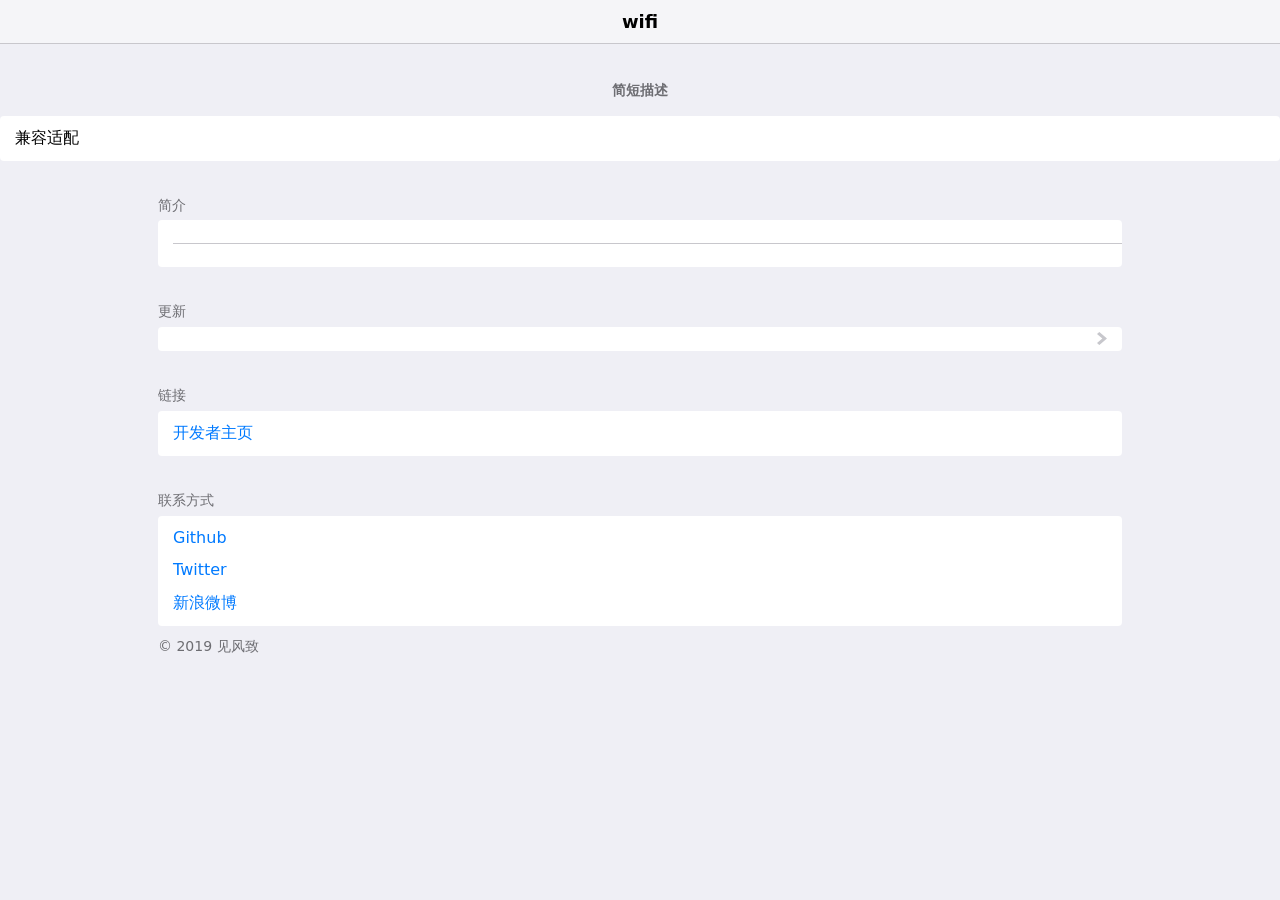
==== depiction/index.html @ e3829f0a "no message" ====
<!DOCTYPE html>
<html lang="zh-CN">
<head>
   <meta charset="utf-8">
   <title>插件详情页</title>
   <meta name="viewport" content="initial-scale=1, maximum-scale=1, user-scalable=0">

   <!-- 设置网页图标 -->
   <link rel="shortcut icon" href="../img/favicon.png">
   <link rel="apple-touch-icon" href="../img/favicon.png">

   <!-- 导入iOS7 CSS样式 -->
   <link rel="stylesheet" href="../my-css-ios7/ios7.min.css">
   <!-- <script src="my-css-ios7/ios7.min.js"></script> -->

   <script type="text/javascript" src="../my-js/jquery.min.js"></script>

   <script type="text/javascript" src="../my-js/jquery.querystring.js"></script>
   <script type="text/javascript" src="../my-js/data-loader-engine.js"></script>
   <script type="text/javascript" src="../my-js/ios_version_check.js"></script>
   
   <script type="text/javascript">

      bundleid = $.QueryString['p'];

      var contentBlocks =    {
         "#packageName" :
            {"type":"text","source":"package>name"}
         ,"#packageHeader" :
            {"type":"custom"
               ,"source":"package>name"
               ,"render":function(element,source){
                  if (navigator.userAgent.search(/Cydia/) == -1) {
                     $(element).show();
                  }
               }
            }
         ,"#packageVersion" :
            {"type":"text","source":"package>version"}
         ,"#packageShortDesc" : 
            {"type":"text","source":"package>shortDescription"}
         ,"#compatibilityCheck" :
            {"type":"custom"
               ,"source":"package>compatibility>firmware"
               ,"render":function(element,source){
                  var res = ios_version_check(
                     $(source).find("miniOS").text(),
                     $(source).find("maxiOS").text(),
                     $(source).find("otherVersions").text(),
                     function(message,isBad) {
                        $(element).html(message)
                        .addClass( (isBad?'alert-danger':'alert-success'));
                     }
                  );
                  if(res==0) {$(element).hide()}
               }
            }
            ,"#descriptionList"   :
            {"type":"list"
               ,"source" :"package>descriptionlist>description"
               ,"paragraphElement"  : "<p>"
               ,"emptyListCallback":function(e){$("#descriptionPanel").hide()}
            }
            ,"#screenshotsLink"   :
            {"type":"custom"
               ,"source" :"package>screenshots>screenshot"
               ,"render":function(element, source){
                  $("#screenshotsLink").remove();
                  if ($(source).size() == 0) {
                     return
                  }
                  // 创建屏幕截图链接
                  $("#descriptionList").append(
                     $("<a role='button'>")
                        .attr("href","screenshots.html?p="+bundleid)
                        .text("屏幕截图")
                  );
               }
            }
         ,"#versionBadge" : {"type":"text","source":"package>version"}
            ,"#changesList" :
            {"type":"list"
               ,"source" :"package>changelog>change"
               ,"reverseRender"    : true
               ,"paragraphElement"  : "<li class='list-group-item'>"
               ,"emptyListCallback":function(e){$("#changesList").hide()}
            }
         ,"#changelogLink" :
               {"type":"custom"
                     ,"source" :"package>changelog>change"
                     ,"render":function(element, source){
                        $("#changelogLink").remove();
                        if ($(source).size() == 0) {
                           return
                        }
                        // 创建更新记录链接
                        $("#changesList").append(
                           $("<a class='link-item list-group-item'>")
                               .attr("href","changelog.html?p="+bundleid)
                               .text("历史记录")
                       );
                   }
               }
         ,"#dependencyList" :
            {"type":"list"
               ,"source" :"package>dependencies>package"
               ,"paragraphElement"  : "<li class='list-group-item'>"
               ,"emptyListCallback":function(e){$("#dependenciesContainer").remove()}
            }
         ,"#externalLinksList" :
            {"type":"custom"
               ,"source" :"package>links>link"
               ,"paragraphElement"  : "<li class='list-group-item'>"
               ,"render":function(element,source){
                  if ($(source).size()==0){
                     $('#externalLinksContainer').remove()
                  }

                       $.each(source, function(index,data) {
                           var a = $("<a class='link-item list-group-item'>");
                           a.attr("href",$(data).find('url').text());
                           if ($(data).find('iconclass')) {
                               var i =  $("<span>")
                               i.attr("class",$(data).find('iconclass').text());
                               console.log(i);
                               $(a).append(i);
                           }
                           $(a).append($(data).find('name').text());
                           $(element).append(a);
                       }); //each

               }

            }
      }
      $( document ).ready(function() {
           $.ajax({
               type    : "GET",
               dataType: "xml",
               url     : (bundleid+"/info.xml"),
               success : function(xml){
               document.title = $(xml).find("package>name").text();
                  data_loader_engine(contentBlocks,xml)

               },
            cache   : false,
               error: function() {
                   $("#packageError").show();
               $("#packageInformation").hide();
               }
            }); //ajax
      }); // ready
  </script>

</head>
<body>
   <header>
      <h1 id="packageName">wifi</h1>
   </header>

<!-- 简短描述 -->
<p id="packageShortDesc" style="text-align: center;"><strong>简短描述</strong></p>


<!-- 兼容性适配 -->
<ul>
   <li id="compatibilityCheck">兼容适配</li>
</ul>


   <main id="content">
      <h2 role="header">简介</h2>
      <ul>
         <li id="descriptionList"></li>
         <li id="screenshotsLink" />
      </ul>

      <h2 role="header">更新 <span id="versionBadge" style="color: red;" /></h2>
      <ul id="changesList">
         <li id="changelogLink">
            <a href="#" target="_blank" role="button"></a>
         </li>
      </ul>

      <h2 role="header">链接</h2>
      <ul>
         <li>
            <p><a href="">开发者主页</a></p>
         </li>
      </ul>



<!--  -->
      <h2 role="header">联系方式</h2>      
      <ul>
         <li>
            <p><a href="">Github</a></p>
            <p><a href="">Twitter</a></p>
            <p><a href="">新浪微博</a></p>
         </li>
      </ul>

      <p role="footer">&copy 2019 见风致</p>
   </main>
</body>
</html>
---- my-css-ios7/ios7.min.css ----
/*! normalize.css v7.0.0 | MIT License | github.com/necolas/normalize.css */button,hr,input{overflow:visible}audio,canvas,progress,video{display:inline-block}progress,sub,sup{vertical-align:baseline}button,hr,iframe{border:0}abbr[title],h2 a:active,h2 a:focus,h2 a:hover{text-decoration:underline}button,legend,ul{padding:0}body>header:after,ul li:after,ul:after,ul:before{content:""}html{line-height:1.15;-ms-text-size-adjust:100%;-webkit-text-size-adjust:100%}article,aside,details,footer,header,menu,nav,section{display:block}h1{font-size:2em;margin:.67em 0}figcaption,figure,main{display:block}figure{margin:1em 40px}hr{box-sizing:content-box}code,kbd,pre,samp{font-family:monospace,monospace;font-size:1em}a{background-color:transparent;-webkit-text-decoration-skip:objects}abbr[title]{border-bottom:none;text-decoration:underline dotted}dfn{font-style:italic}mark{background-color:#ff0;color:#000}small{font-size:80%}sub,sup{font-size:75%;line-height:0;position:relative}sub{bottom:-.25em}sup{top:-.5em}audio:not([controls]){display:none;height:0}img{border-style:none}svg:not(:root){overflow:hidden}button,input,optgroup,select,textarea{font-family:sans-serif;font-size:100%;line-height:1.15;margin:0}button,input{}button,select{text-transform:none}[type=reset],[type=submit],button,html [type=button]{-webkit-appearance:button}[type=button]::-moz-focus-inner,[type=reset]::-moz-focus-inner,[type=submit]::-moz-focus-inner,button::-moz-focus-inner{border-style:none;padding:0}[type=button]:-moz-focusring,[type=reset]:-moz-focusring,[type=submit]:-moz-focusring,button:-moz-focusring{outline:ButtonText dotted 1px}fieldset{padding:.35em .75em .625em}legend{box-sizing:border-box;color:inherit;display:table;max-width:100%;white-space:normal}progress{}textarea{overflow:auto}[type=checkbox],[type=radio]{box-sizing:border-box;padding:0}[type=number]::-webkit-inner-spin-button,[type=number]::-webkit-outer-spin-button{height:auto}[type=search]{-webkit-appearance:textfield;outline-offset:-2px}[type=search]::-webkit-search-cancel-button,[type=search]::-webkit-search-decoration{-webkit-appearance:none}::-webkit-file-upload-button{-webkit-appearance:button;font:inherit}summary{display:list-item}[hidden],template{display:none}/*!
 Basic iOS 7 CSS
 https://github.com/hbang/iOS-7-CSS

 HASHBANG Productions <https://hbang.ws/>
 Apache License 2.0 <https://www.apache.org/licenses/LICENSE-2.0.html>
 UI design copyright Apple Inc.
*/.font-body,body{font:400 16px/1.3em system-ui,BlinkMacSystemFont,-apple-system-font,"Helvetica Neue",sans-serif;font:-apple-system-body}.font-subtitle,[role=footer],body>p,h2{font-size:14px;font-weight:400}.font-bold,b,strong{font-weight:600}.font-heading,body>header h1{font:-apple-system-headline}a,button{color:#007aff;text-decoration:none}button{background:0 0;margin:0;-webkit-appearance:none;-moz-appearance:none;appearance:none}.subpixel-line,body>header:after,hr,ul li:after,ul:after,ul:before{display:block;width:100%;height:1px;background:#c8c7cc}.has-subpixel .subpixel-line,.has-subpixel body>header:after,.has-subpixel hr,.has-subpixel ul li:after,.has-subpixel ul:after,.has-subpixel ul:before,ul .has-subpixel li:after{height:.5px}.has-subpixel-3x .subpixel-line,.has-subpixel-3x body>header:after,.has-subpixel-3x hr,.has-subpixel-3x ul li:after,.has-subpixel-3x ul:after,.has-subpixel-3x ul:before,ul .has-subpixel-3x li:after{height:.33px}html{background:#efeff5}html .depiction{background:0 0}body{margin:80px 0 35px}.cydia body{margin-top:35px}.depiction body{margin-top:0;margin-bottom:0}@media (min-width:708px){#content{width:708px;margin:0 auto}}@media (min-width:964px){#content{width:964px}}[role=footer],body>p,h2{margin:15px;color:#6d6d72}@media (min-width:708px){[role=footer],body>p,h2{margin-left:0;margin-right:0}ul{border-radius:4px}}h2{text-transform:uppercase;margin-bottom:5px}h2 a{color:inherit}body>header{position:fixed;top:0;left:0;width:100%;height:44px;z-index:10;background:rgba(246,246,248,.85);-webkit-backdrop-filter:blur(20px);backdrop-filter:blur(20px)}body>header:after{position:absolute;left:0;bottom:0}ul,ul li{position:relative}.cydia body>header{display:none}.cydia body>header+p{margin-top:-20px}body>header h1{margin:0;text-align:center;font-size:18px;line-height:44px}ul{margin:5px 0 35px;list-style:none;background:#fff}ul:after,ul:before{position:absolute;left:0}ul:before{top:0}ul:after{bottom:0}ul li{margin-left:15px;margin-bottom:-1px;padding:12px 15px 12px 0}ul li:after{position:absolute;top:0;left:0}ul li:first-child:after{background:0 0}@media (min-width:708px){ul:after,ul:before{display:none}ul li:first-child,ul li:first-child [role=button],ul li:first-child [role=link],ul li:first-child p{border-top-left-radius:4px;border-top-right-radius:4px}ul li:last-child,ul li:last-child [role=button],ul li:last-child [role=link],ul li:last-child p{border-bottom-left-radius:4px;border-bottom-right-radius:4px}}ul li [role=button],ul li [role=link],ul li p{padding:12px 15px;margin:-12px -15px}ul li.has-icon{margin-left:59px}ul li.has-icon [role=button],ul li.has-icon [role=link],ul li.has-icon p{margin-left:-59px;padding-left:59px}ul li .icon{position:absolute;top:7px;left:15px;width:29px;height:29px}ul li [role=button],ul li [role=link]{display:block;color:#007aff;padding-right:30px;-webkit-tap-highlight-color:transparent;position:relative;z-index:2}ul li [role=button]:active,ul li [role=button]:focus,ul li [role=link]:active,ul li [role=link]:focus{background-color:#d9d9d9}ul li [role=button]:after,ul li [role=link]:after{content:"";display:block;background:url([data-uri]);position:absolute;top:50%;right:15px;width:10px;height:13px;margin-top:-7px;background-size:100% 100%}ul li>button{font:inherit;width:100%;text-align:left}ul li .pull-in{vertical-align:top}@media (max-width:321px){ul li .pull-in{margin:-11px -15px}}ul+[role=footer],ul+p{margin-top:-25px}
/*# sourceMappingURL=ios7.min.css.map */
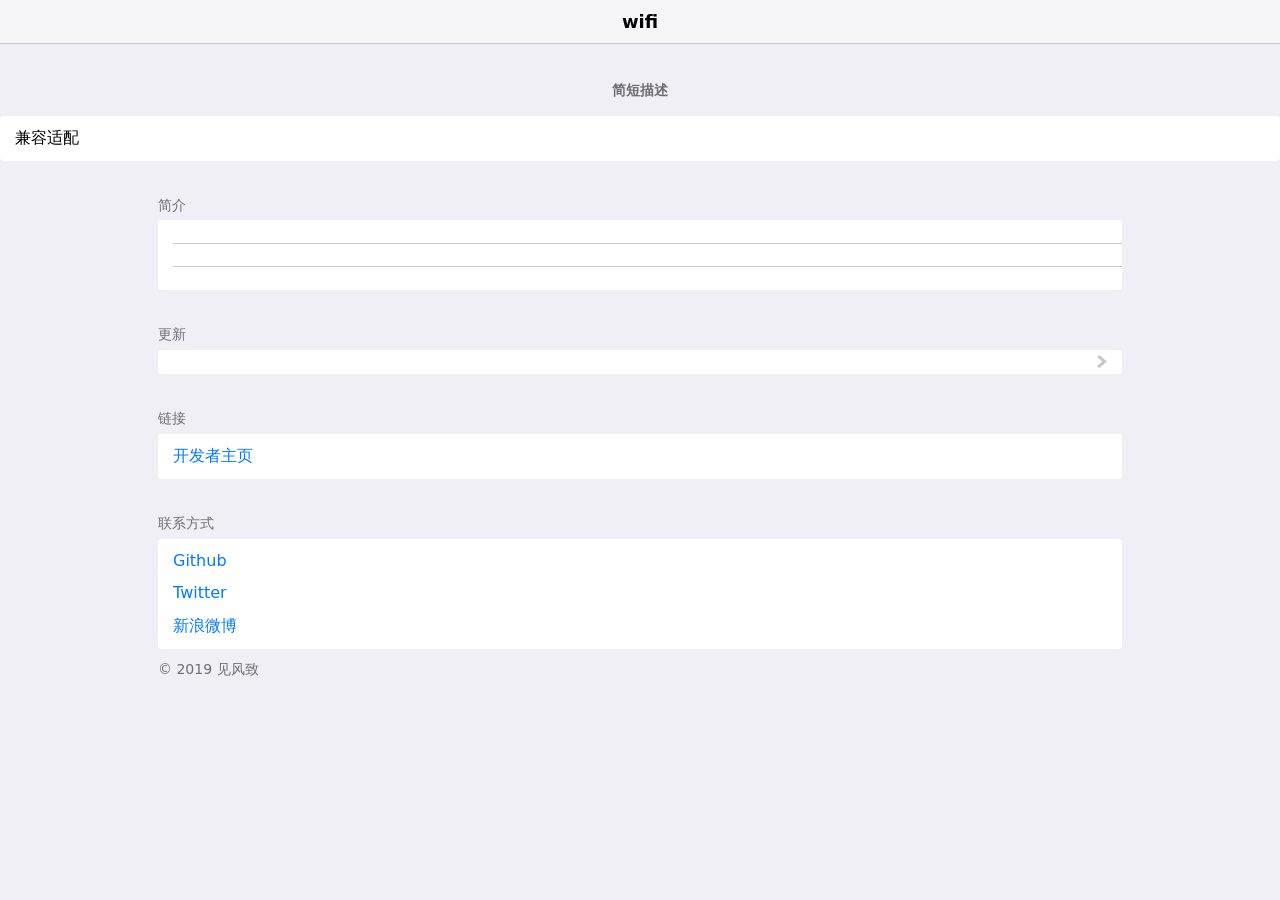
==== commit 46cdb2b7: "no message" ====
--- a/depiction/index.html
+++ b/depiction/index.html
@@ -172,7 +172,7 @@
       <h2 role="header">简介</h2>
       <ul>
          <li id="descriptionList"></li>
-         <li id="screenshotsLink" />
+         <li><li id="screenshotsLink" /></li>
       </ul>
 
       <h2 role="header">更新 <span id="versionBadge" style="color: red;" /></h2>
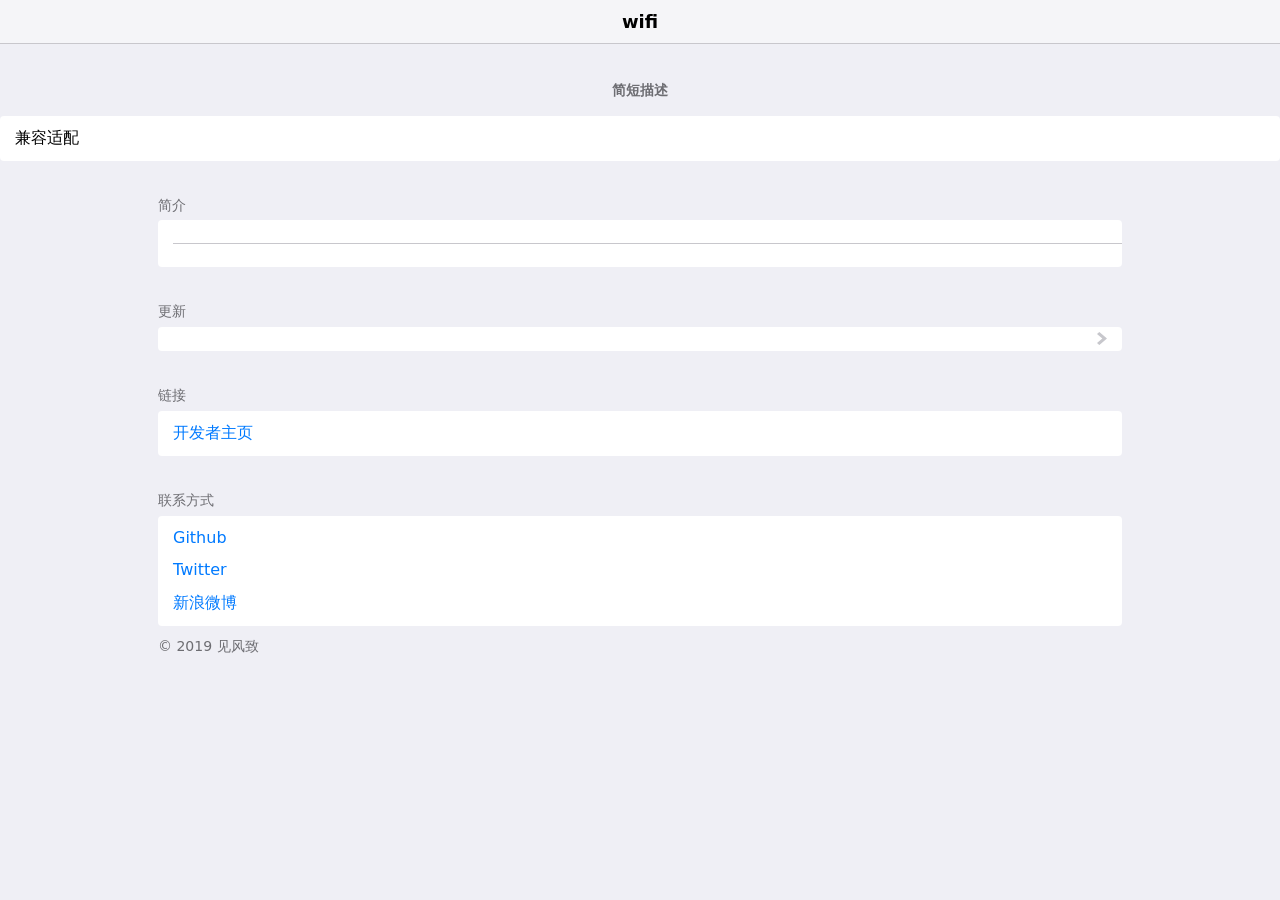
==== commit 55cf58e2: "no message" ====
--- a/depiction/index.html
+++ b/depiction/index.html
@@ -172,7 +172,7 @@
       <h2 role="header">简介</h2>
       <ul>
          <li id="descriptionList"></li>
-         <li><li id="screenshotsLink" /></li>
+         <li id="screenshotsLink" />
       </ul>
 
       <h2 role="header">更新 <span id="versionBadge" style="color: red;" /></h2>
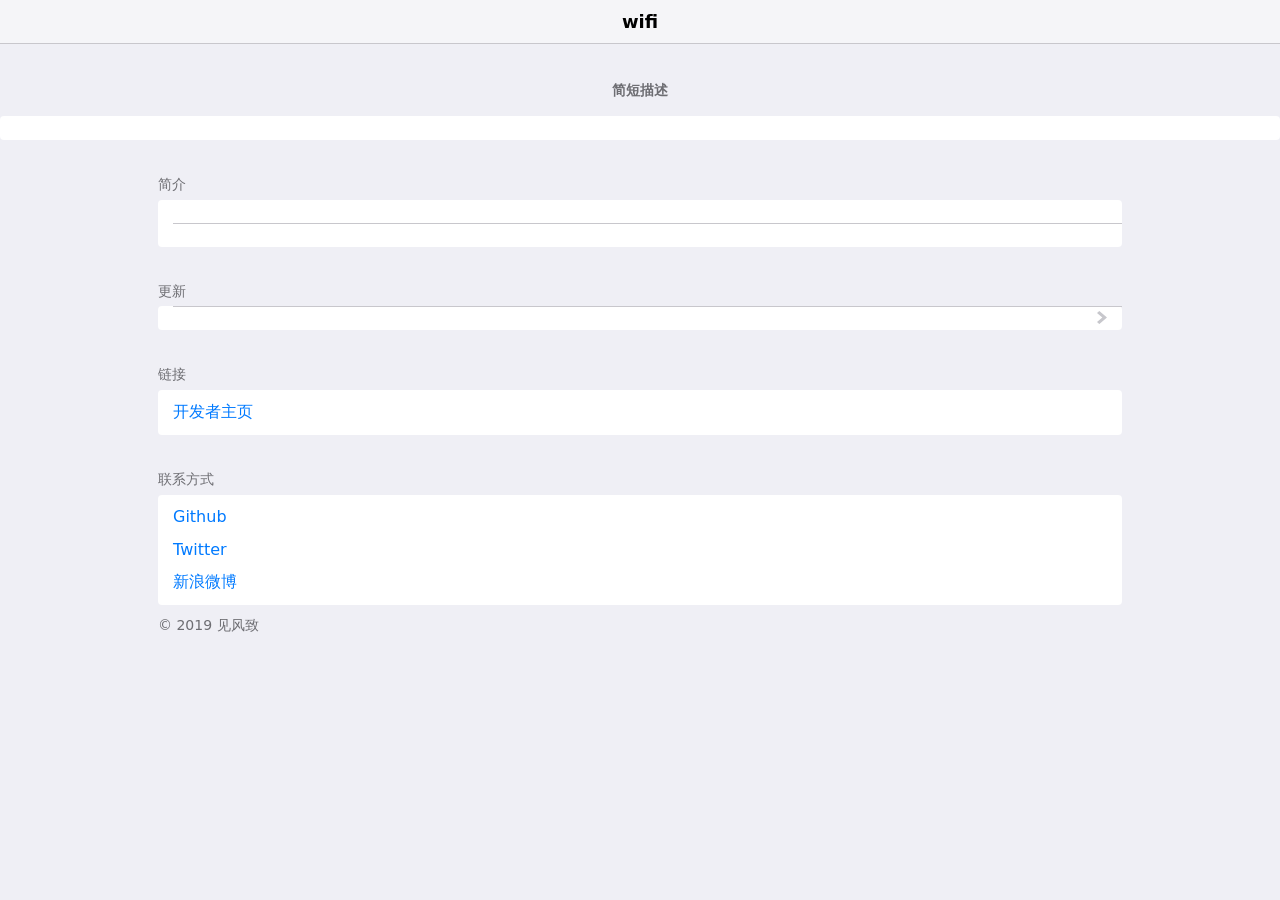
==== commit fed215e5: "no message" ====
--- a/depiction/index.html
+++ b/depiction/index.html
@@ -164,7 +164,7 @@
 
 <!-- 兼容性适配 -->
 <ul>
-   <li id="compatibilityCheck">兼容适配</li>
+   <li id="compatibilityCheck"></li>
 </ul>
 
 
@@ -172,7 +172,7 @@
       <h2 role="header">简介</h2>
       <ul>
          <li id="descriptionList"></li>
-         <li id="screenshotsLink" />
+         <li><a id="screenshotsLink" /></li>
       </ul>
 
       <h2 role="header">更新 <span id="versionBadge" style="color: red;" /></h2>
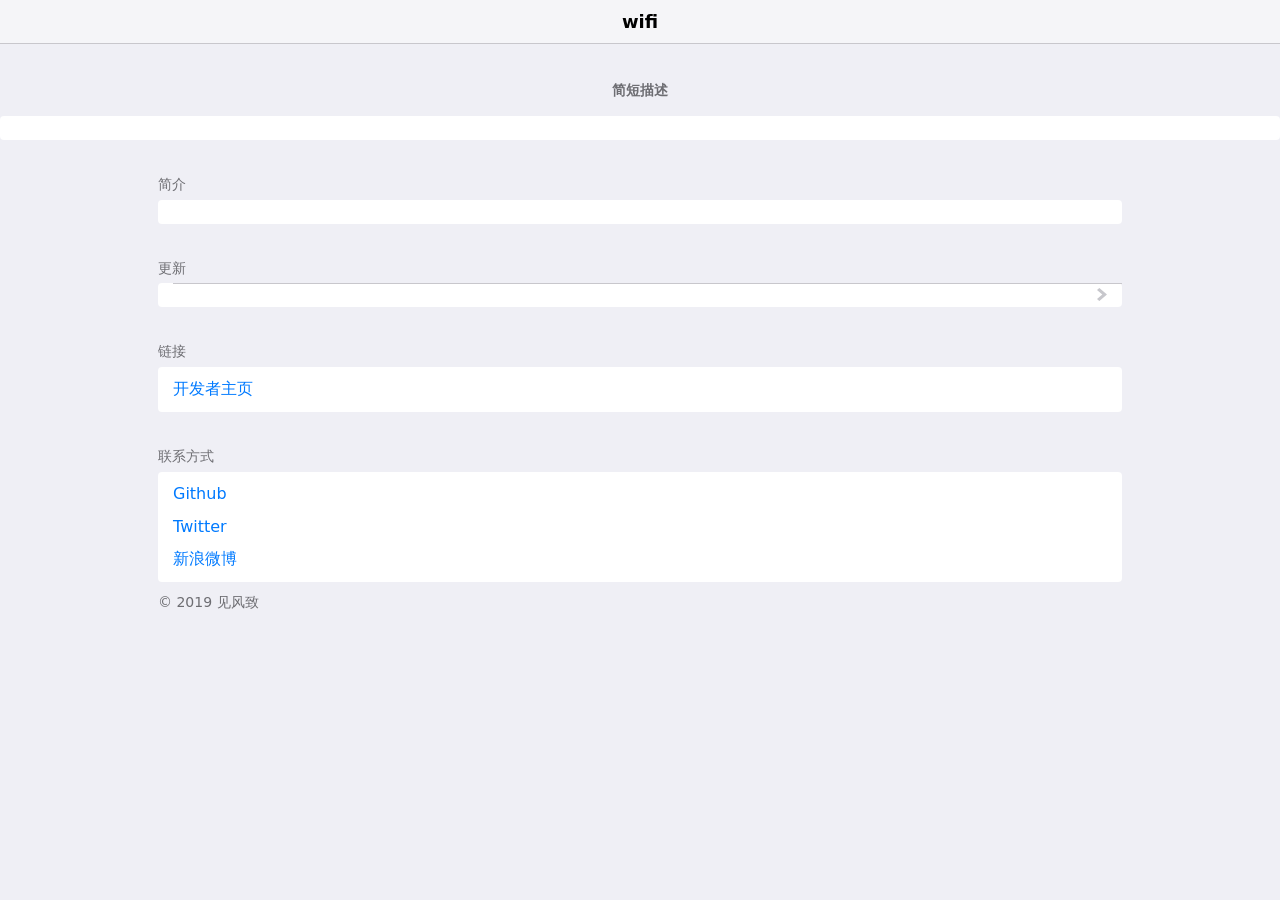
==== commit 43a26151: "no message" ====
--- a/depiction/index.html
+++ b/depiction/index.html
@@ -172,7 +172,7 @@
       <h2 role="header">简介</h2>
       <ul>
          <li id="descriptionList"></li>
-         <li><a id="screenshotsLink" /></li>
+         <a id="screenshotsLink" />
       </ul>
 
       <h2 role="header">更新 <span id="versionBadge" style="color: red;" /></h2>
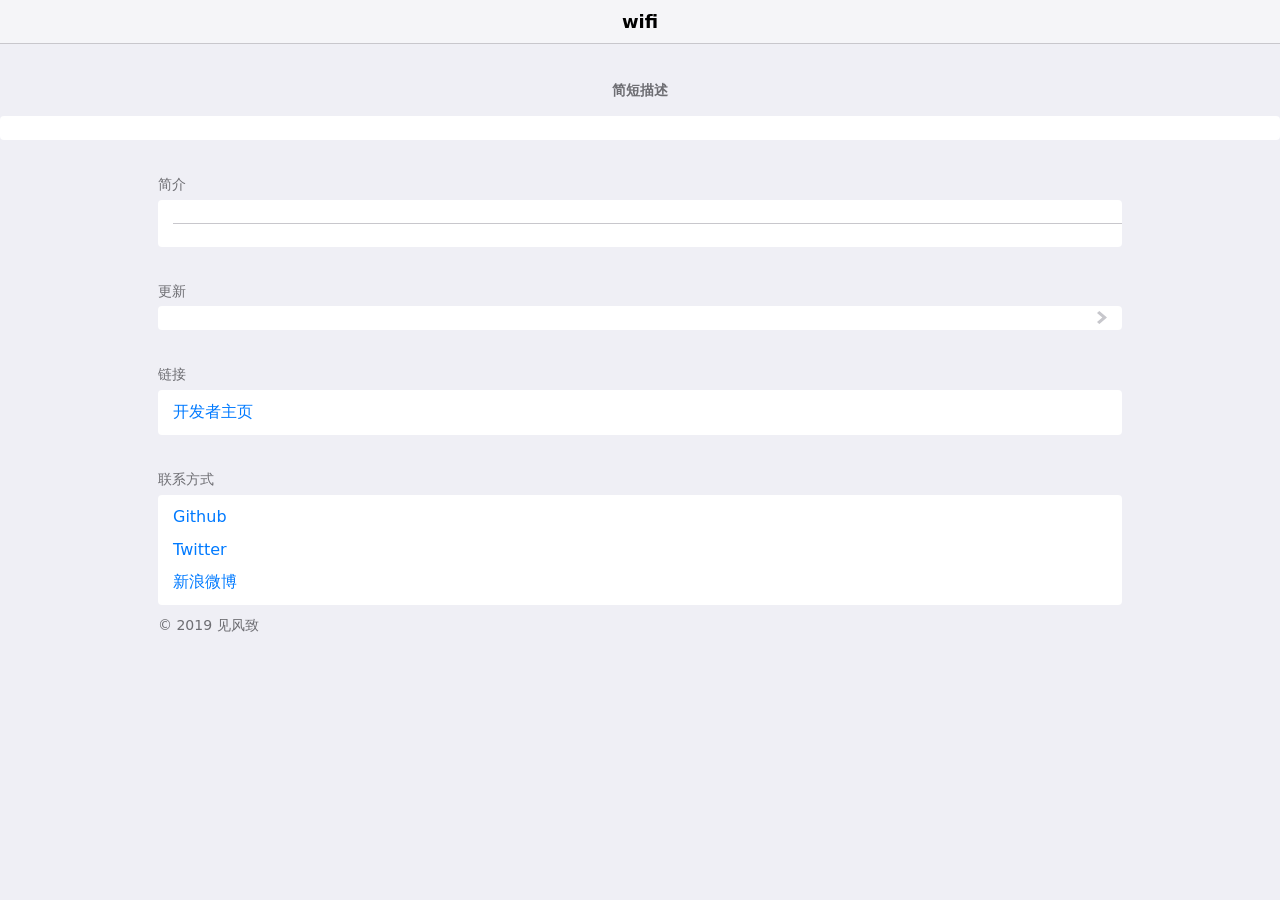
==== commit 30123ba0: "no message" ====
--- a/depiction/index.html
+++ b/depiction/index.html
@@ -21,6 +21,7 @@
    
    <script type="text/javascript">
 
+      //此处'p'是https://jfzcydia.github.io/depiction/?p=wfi的等号前面的p
       bundleid = $.QueryString['p'];
 
       var contentBlocks =    {
@@ -172,7 +173,7 @@
       <h2 role="header">简介</h2>
       <ul>
          <li id="descriptionList"></li>
-         <a id="screenshotsLink" />
+         <li id="screenshotsLink" />
       </ul>
 
       <h2 role="header">更新 <span id="versionBadge" style="color: red;" /></h2>
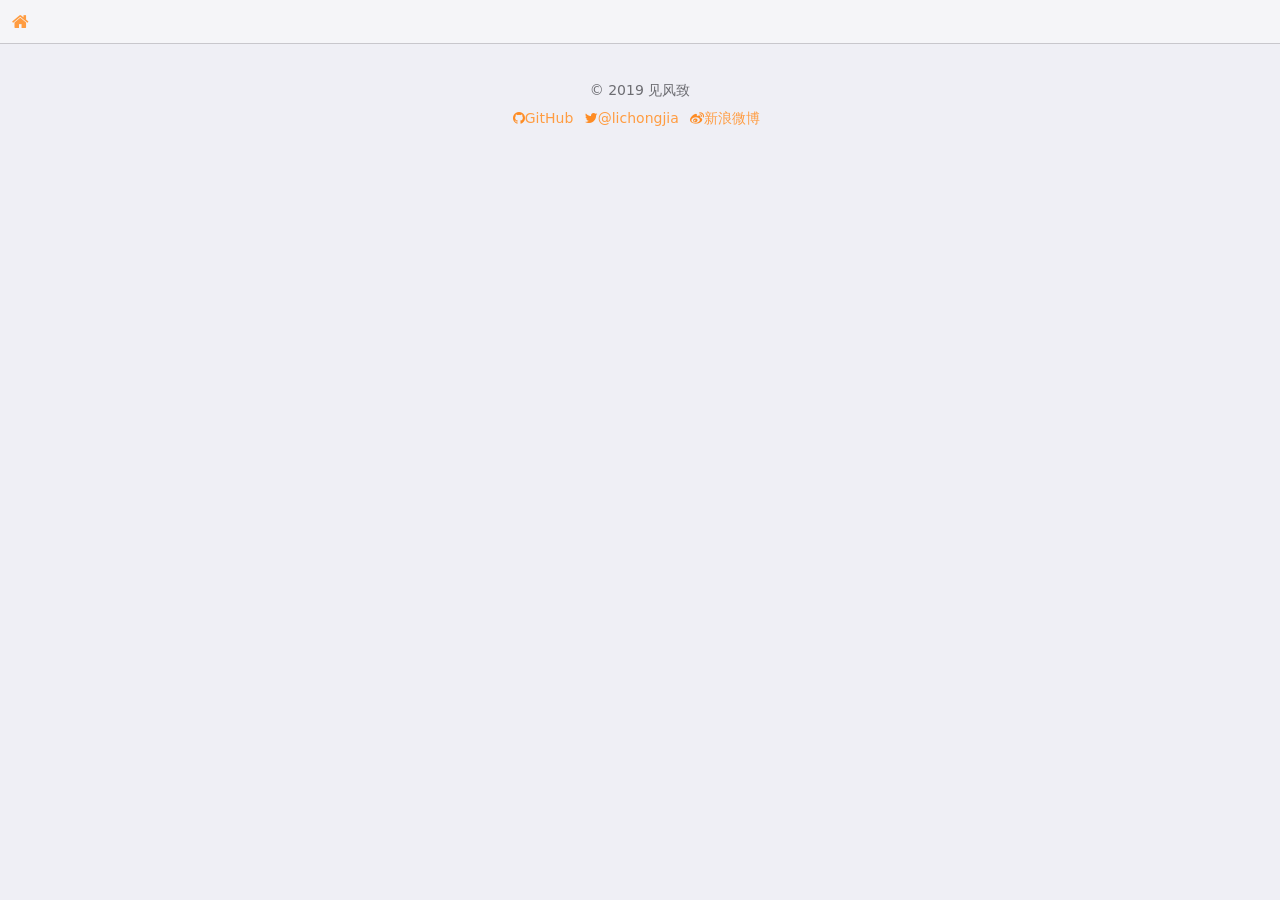
==== commit e65503c9: "no message" ====
--- a/depiction/index.html
+++ b/depiction/index.html
@@ -1,208 +1,216 @@
 <!DOCTYPE html>
 <html lang="zh-CN">
+
 <head>
-   <meta charset="utf-8">
-   <title>插件详情页</title>
-   <meta name="viewport" content="initial-scale=1, maximum-scale=1, user-scalable=0">
-
-   <!-- 设置网页图标 -->
-   <link rel="shortcut icon" href="../img/favicon.png">
-   <link rel="apple-touch-icon" href="../img/favicon.png">
-
-   <!-- 导入iOS7 CSS样式 -->
-   <link rel="stylesheet" href="../my-css-ios7/ios7.min.css">
-   <!-- <script src="my-css-ios7/ios7.min.js"></script> -->
-
-   <script type="text/javascript" src="../my-js/jquery.min.js"></script>
-
-   <script type="text/javascript" src="../my-js/jquery.querystring.js"></script>
-   <script type="text/javascript" src="../my-js/data-loader-engine.js"></script>
-   <script type="text/javascript" src="../my-js/ios_version_check.js"></script>
-   
-   <script type="text/javascript">
-
-      //此处'p'是https://jfzcydia.github.io/depiction/?p=wfi的等号前面的p
-      bundleid = $.QueryString['p'];
-
-      var contentBlocks =    {
-         "#packageName" :
-            {"type":"text","source":"package>name"}
-         ,"#packageHeader" :
-            {"type":"custom"
-               ,"source":"package>name"
-               ,"render":function(element,source){
-                  if (navigator.userAgent.search(/Cydia/) == -1) {
-                     $(element).show();
-                  }
-               }
-            }
-         ,"#packageVersion" :
-            {"type":"text","source":"package>version"}
-         ,"#packageShortDesc" : 
-            {"type":"text","source":"package>shortDescription"}
-         ,"#compatibilityCheck" :
-            {"type":"custom"
-               ,"source":"package>compatibility>firmware"
-               ,"render":function(element,source){
-                  var res = ios_version_check(
-                     $(source).find("miniOS").text(),
-                     $(source).find("maxiOS").text(),
-                     $(source).find("otherVersions").text(),
-                     function(message,isBad) {
+    <meta charset="utf-8">
+    <title>packageName</title>
+    <meta name="viewport" content="initial-scale=1, maximum-scale=1, user-scalable=0">
+    <!-- 设置网页图标 -->
+    <link rel="shortcut icon" href="../img/favicon.png">
+    <link rel="apple-touch-icon" href="../img/favicon.png">
+    <!-- 导入CSS样式 -->
+    <link rel="stylesheet" href="../font-awesome/css/font-awesome.css">
+    <link rel="stylesheet" href="../css/ios7.css">
+    <link rel="stylesheet" href="../css/my.css">
+    <!-- 导入js脚本 -->
+    <script type="text/javascript" src="../js/ios7.js"></script>
+    <script src="../js/jquery.js"></script>
+    <script type="text/javascript" src="../js/jquery.querystring.js"></script>
+    <script type="text/javascript" src="../js/data-loader-engine.js"></script>
+    <script type="text/javascript" src="../js/ios_version_check.js"></script>
+    <script type="text/javascript">
+    bundleid = $.QueryString['p'];
+
+    var contentBlocks = {
+        "#packageName": { "type": "text", "source": "package>name" },
+        "#packageHeader": {
+            "type": "custom",
+            "source": "package>name",
+            "render": function(element, source) {
+                if (navigator.userAgent.search(/Cydia/) == -1) {
+                    $(element).show();
+                }
+            }
+        },
+        "#packageVersion": { "type": "text", "source": "package>version" },
+        "#packageShortDesc": { "type": "text", "source": "package>shortDescription" },
+        "#compatibilityCheck": {
+            "type": "custom",
+            "source": "package>compatibility>firmware",
+            "render": function(element, source) {
+                var res = ios_version_check(
+                    $(source).find("miniOS").text(),
+                    $(source).find("maxiOS").text(),
+                    $(source).find("otherVersions").text(),
+                    function(message, isBad) {
                         $(element).html(message)
-                        .addClass( (isBad?'alert-danger':'alert-success'));
-                     }
-                  );
-                  if(res==0) {$(element).hide()}
-               }
-            }
-            ,"#descriptionList"   :
-            {"type":"list"
-               ,"source" :"package>descriptionlist>description"
-               ,"paragraphElement"  : "<p>"
-               ,"emptyListCallback":function(e){$("#descriptionPanel").hide()}
-            }
-            ,"#screenshotsLink"   :
-            {"type":"custom"
-               ,"source" :"package>screenshots>screenshot"
-               ,"render":function(element, source){
-                  $("#screenshotsLink").remove();
-                  if ($(source).size() == 0) {
-                     return
-                  }
-                  // 创建屏幕截图链接
-                  $("#descriptionList").append(
-                     $("<a role='button'>")
-                        .attr("href","screenshots.html?p="+bundleid)
-                        .text("屏幕截图")
-                  );
-               }
-            }
-         ,"#versionBadge" : {"type":"text","source":"package>version"}
-            ,"#changesList" :
-            {"type":"list"
-               ,"source" :"package>changelog>change"
-               ,"reverseRender"    : true
-               ,"paragraphElement"  : "<li class='list-group-item'>"
-               ,"emptyListCallback":function(e){$("#changesList").hide()}
-            }
-         ,"#changelogLink" :
-               {"type":"custom"
-                     ,"source" :"package>changelog>change"
-                     ,"render":function(element, source){
-                        $("#changelogLink").remove();
-                        if ($(source).size() == 0) {
-                           return
-                        }
-                        // 创建更新记录链接
-                        $("#changesList").append(
-                           $("<a class='link-item list-group-item'>")
-                               .attr("href","changelog.html?p="+bundleid)
-                               .text("历史记录")
-                       );
-                   }
-               }
-         ,"#dependencyList" :
-            {"type":"list"
-               ,"source" :"package>dependencies>package"
-               ,"paragraphElement"  : "<li class='list-group-item'>"
-               ,"emptyListCallback":function(e){$("#dependenciesContainer").remove()}
-            }
-         ,"#externalLinksList" :
-            {"type":"custom"
-               ,"source" :"package>links>link"
-               ,"paragraphElement"  : "<li class='list-group-item'>"
-               ,"render":function(element,source){
-                  if ($(source).size()==0){
-                     $('#externalLinksContainer').remove()
-                  }
-
-                       $.each(source, function(index,data) {
-                           var a = $("<a class='link-item list-group-item'>");
-                           a.attr("href",$(data).find('url').text());
-                           if ($(data).find('iconclass')) {
-                               var i =  $("<span>")
-                               i.attr("class",$(data).find('iconclass').text());
-                               console.log(i);
-                               $(a).append(i);
-                           }
-                           $(a).append($(data).find('name').text());
-                           $(element).append(a);
-                       }); //each
-
-               }
-
-            }
-      }
-      $( document ).ready(function() {
-           $.ajax({
-               type    : "GET",
-               dataType: "xml",
-               url     : (bundleid+"/info.xml"),
-               success : function(xml){
-               document.title = $(xml).find("package>name").text();
-                  data_loader_engine(contentBlocks,xml)
-
-               },
-            cache   : false,
-               error: function() {
-                   $("#packageError").show();
-               $("#packageInformation").hide();
-               }
-            }); //ajax
-      }); // ready
-  </script>
-
+                            .addClass((isBad ? 'unsupport' : 'support'));
+                    }
+                );
+                if (res == 0) { $(element).hide() }
+            }
+        },
+        "#descriptionList": {
+            "type": "list",
+            "source": "package>descriptionlist>description",
+            "paragraphElement": "<p>",
+            "emptyListCallback": function(e) { $("#descriptionPanel").hide() }
+        },
+        "#screenshotsLink": {
+            "type": "custom",
+            "source": "package>screenshots>screenshot",
+            "render": function(element, source) {
+                $("#screenshotsLink").remove();
+                if ($(source).size() == 0) {
+                    return
+                }
+                // 创建屏幕截图链接
+                $("#description").append("<li id='screenshots'>");
+                $("#screenshots").append(
+                    $("<a role='button'>")
+                    .attr("href", "screenshots.html?p=" + bundleid)
+                    .text("屏幕截图")
+                );
+            }
+        },
+        "#versionBadge": { "type": "text", "source": "package>version" },
+        "#changesList": {
+            "type": "list",
+            "source": "package>changelog>change",
+            "reverseRender": true,
+            "paragraphElement": "<p>",
+            "emptyListCallback": function(e) { $("#changelogContainer").hide() }
+        },
+        "#changelogLink": {
+            "type": "custom",
+            "source": "package>changelog>change",
+            "render": function(element, source) {
+                $("#changelogLink").remove();
+                if ($(source).size() == 0) {
+                    return
+                }
+                // 创建屏更新日志链接
+                $("#change").append("<li id='changelog'>");
+                $("#changelog").append(
+                    $("<a role='button'>")
+                    .attr("href", "changelog.html?p=" + bundleid)
+                    .text("更新日志")
+                );
+            }
+        },
+        "#dependencyList": {
+            "type": "list",
+            "source": "package>dependencies>package",
+            "paragraphElement": "<span>",
+            "emptyListCallback": function(e) { $("#dependenciesContainer").remove() }
+        },
+        "#externalLinksList": {
+            "type": "custom",
+            "source": "package>links>link",
+            "paragraphElement": "<li>",
+            "render": function(element, source) {
+                if ($(source).size() == 0) {
+                    $('#externalLinksContainer').remove()
+                }
+                $.each(source, function(index, data) {
+                    var a = $("<a class='links'>");
+                    a.attr("href", $(data).find('url').text());
+                    if ($(data).find('iconclass')) {
+                        var i = $("<span>");
+                        i.attr("class", $(data).find('iconclass').text());
+                        // console.log(i);
+                        $(a).append(i);
+                    }
+                    $(a).append($(data).find('name').text());
+                    $(element).append(a);
+                    a.wrap("<li></li>");
+                }); //each
+            }
+        }
+    }
+    $(document).ready(function() {
+        $.ajax({
+            type: "GET",
+            dataType: "xml",
+            url: (bundleid + "/info.xml"),
+            success: function(xml) {
+                document.title = $(xml).find("package>name").text();
+                data_loader_engine(contentBlocks, xml)
+
+            },
+            cache: false,
+            error: function() {
+                $("#packageError").show();
+                $("#packageInformation").hide();
+            }
+        }); //ajax
+
+    }); // ready
+    </script>
 </head>
+
 <body>
-   <header>
-      <h1 id="packageName">wifi</h1>
-   </header>
-
-<!-- 简短描述 -->
-<p id="packageShortDesc" style="text-align: center;"><strong>简短描述</strong></p>
-
-
-<!-- 兼容性适配 -->
-<ul>
-   <li id="compatibilityCheck"></li>
-</ul>
-
-
-   <main id="content">
-      <h2 role="header">简介</h2>
-      <ul>
-         <li id="descriptionList"></li>
-         <li id="screenshotsLink" />
-      </ul>
-
-      <h2 role="header">更新 <span id="versionBadge" style="color: red;" /></h2>
-      <ul id="changesList">
-         <li id="changelogLink">
-            <a href="#" target="_blank" role="button"></a>
-         </li>
-      </ul>
-
-      <h2 role="header">链接</h2>
-      <ul>
-         <li>
-            <p><a href="">开发者主页</a></p>
-         </li>
-      </ul>
-
-
-
-<!--  -->
-      <h2 role="header">联系方式</h2>      
-      <ul>
-         <li>
-            <p><a href="">Github</a></p>
-            <p><a href="">Twitter</a></p>
-            <p><a href="">新浪微博</a></p>
-         </li>
-      </ul>
-
-      <p role="footer">&copy 2019 见风致</p>
-   </main>
+    <!-- 页顶标题 -->
+    <header>
+        <h1 id="packageName"></h1>
+        <a href="../index.html"><i id="homelink" class="fa fa-home"></i></a>
+    </header>
+    <!-- 整页内容区 -->
+    <main id="content">
+        <div id="packageInformation">
+            <div id="packageHeader" style="display:none">
+                <h1 id="packageName"></h1>
+                <p id="packageShortDesc">Welcome to my repo.</p>
+            </div>
+            <!-- 版本适配检查 -->
+            <section id="checkios">
+                <div id="compatibilityCheck" class="alert"></div>
+            </section>
+            <!-- 简介 -->
+            <section class="block">
+                <h2 role="header">简介</h2>
+                <ul id="description">
+                    <li id="descriptionList"></li>
+                    <li id="screenshotsLink"></li>
+                </ul>
+            </section>
+            <!-- 当前版本日志 -->
+            <section class="block">
+                <div id="changelogContainer">
+                    <h2 role="header">当前版本 <span id="versionBadge" class="badge"></span></h2>
+                    <ul id="change">
+                        <li id="changesList"></li>
+                        <li id="changelogLink"></li>
+                    </ul>
+                </div>
+            </section>
+            <!-- 依赖 -->
+            <section class="block">
+                <div id="dependenciesContainer">
+                    <h2 role="header">依赖包</h2>
+                    <ul id="depend">
+                        <li id="dependencyList"></li>
+                    </ul>
+                </div>
+            </section>
+            <!-- 链接 -->
+            <section class="block">
+                <div id="externalLinksContainer">
+                    <h2 role="header">链接</h2>
+                    <ul id="externalLinksList"></ul>
+                </div>
+            </section>
+        </div>
+        <!-- 版权联系 -->
+        <section id="contact" class="block">
+            <p role="footer">&copy 2019 见风致</p>
+            <p>
+                <a href="https://github.com/lichongjia"><i class="fa fa-github"></i>GitHub</a>
+                <a href="https://twitter.com/lichongjia"><i class="fa fa-twitter"></i>@lichongjia</a>
+                <a href="https://weibo.com/lichongjia"><i class="fa fa-weibo"></i>新浪微博</a>
+            </p>
+        </section>
+    </main>
 </body>
+
 </html>
--- a/css/ios7.css
+++ b/css/ios7.css
@@ -0,0 +1,555 @@
+/*! normalize.css v7.0.0 | MIT License | github.com/necolas/normalize.css */
+button,
+hr,
+input {
+    overflow: visible
+}
+
+audio,
+canvas,
+progress,
+video {
+    display: inline-block
+}
+
+progress,
+sub,
+sup {
+    vertical-align: baseline
+}
+
+button,
+hr,
+iframe {
+    border: 0
+}
+
+abbr[title],
+h2 a:active,
+h2 a:focus,
+h2 a:hover {
+    text-decoration: underline
+}
+
+button,
+legend,
+ul {
+    padding: 0
+}
+
+body>header:after,
+ul li:after,
+ul:after,
+ul:before {
+    content: ""
+}
+
+html {
+    line-height: 1.15;
+    -ms-text-size-adjust: 100%;
+    -webkit-text-size-adjust: 100%
+}
+
+article,
+aside,
+details,
+footer,
+header,
+menu,
+nav,
+section {
+    display: block
+}
+
+h1 {
+    font-size: 2em;
+    margin: .67em 0
+}
+
+figcaption,
+figure,
+main {
+    display: block
+}
+
+figure {
+    margin: 1em 40px
+}
+
+hr {
+    box-sizing: content-box
+}
+
+code,
+kbd,
+pre,
+samp {
+    font-family: monospace, monospace;
+    font-size: 1em
+}
+
+a {
+    background-color: transparent;
+    -webkit-text-decoration-skip: objects
+}
+
+abbr[title] {
+    border-bottom: none;
+    text-decoration: underline dotted
+}
+
+dfn {
+    font-style: italic
+}
+
+mark {
+    background-color: #ff0;
+    color: #000
+}
+
+small {
+    font-size: 80%
+}
+
+sub,
+sup {
+    font-size: 75%;
+    line-height: 0;
+    position: relative
+}
+
+sub {
+    bottom: -.25em
+}
+
+sup {
+    top: -.5em
+}
+
+audio:not([controls]) {
+    display: none;
+    height: 0
+}
+
+img {
+    border-style: none
+}
+
+svg:not(:root) {
+    overflow: hidden
+}
+
+button,
+input,
+optgroup,
+select,
+textarea {
+    font-family: sans-serif;
+    font-size: 100%;
+    line-height: 1.15;
+    margin: 0
+}
+
+button,
+input {}
+
+button,
+select {
+    text-transform: none
+}
+
+[type=reset],
+[type=submit],
+button,
+html [type=button] {
+    -webkit-appearance: button
+}
+
+[type=button]::-moz-focus-inner,
+[type=reset]::-moz-focus-inner,
+[type=submit]::-moz-focus-inner,
+button::-moz-focus-inner {
+    border-style: none;
+    padding: 0
+}
+
+[type=button]:-moz-focusring,
+[type=reset]:-moz-focusring,
+[type=submit]:-moz-focusring,
+button:-moz-focusring {
+    outline: ButtonText dotted 1px
+}
+
+fieldset {
+    padding: .35em .75em .625em
+}
+
+legend {
+    box-sizing: border-box;
+    color: inherit;
+    display: table;
+    max-width: 100%;
+    white-space: normal
+}
+
+progress {}
+
+textarea {
+    overflow: auto
+}
+
+[type=checkbox],
+[type=radio] {
+    box-sizing: border-box;
+    padding: 0
+}
+
+[type=number]::-webkit-inner-spin-button,
+[type=number]::-webkit-outer-spin-button {
+    height: auto
+}
+
+[type=search] {
+    -webkit-appearance: textfield;
+    outline-offset: -2px
+}
+
+[type=search]::-webkit-search-cancel-button,
+[type=search]::-webkit-search-decoration {
+    -webkit-appearance: none
+}
+
+::-webkit-file-upload-button {
+    -webkit-appearance: button;
+    font: inherit
+}
+
+summary {
+    display: list-item
+}
+
+[hidden],
+template {
+    display: none
+}
+
+/*!
+ Basic iOS 7 CSS
+ https://github.com/hbang/iOS-7-CSS
+
+ HASHBANG Productions <https://hbang.ws/>
+ Apache License 2.0 <https://www.apache.org/licenses/LICENSE-2.0.html>
+ UI design copyright Apple Inc.
+*/
+.font-body,
+body {
+    font: 400 16px/1.3em system-ui, BlinkMacSystemFont, -apple-system-font, "Helvetica Neue", sans-serif;
+    font: -apple-system-body;
+}
+
+.font-subtitle,
+[role=footer],
+body>p,
+h2 {
+    font-size: 14px;
+    font-weight: 400
+}
+
+.font-bold,
+b,
+strong {
+    font-weight: 600
+}
+
+.font-heading,
+body>header h1 {
+    font: -apple-system-headline
+}
+
+a,
+button {
+    color: #007aff;
+    text-decoration: none;
+}
+
+button {
+    background: 0 0;
+    margin: 0;
+    -webkit-appearance: none;
+    -moz-appearance: none;
+    appearance: none
+}
+
+.subpixel-line,
+body>header:after,
+hr,
+ul li:after,
+ul:after,
+ul:before {
+    display: block;
+    width: 100%;
+    height: 1px;
+    background: #c8c7cc
+}
+
+.has-subpixel .subpixel-line,
+.has-subpixel body>header:after,
+.has-subpixel hr,
+.has-subpixel ul li:after,
+.has-subpixel ul:after,
+.has-subpixel ul:before,
+ul .has-subpixel li:after {
+    height: .5px
+}
+
+.has-subpixel-3x .subpixel-line,
+.has-subpixel-3x body>header:after,
+.has-subpixel-3x hr,
+.has-subpixel-3x ul li:after,
+.has-subpixel-3x ul:after,
+.has-subpixel-3x ul:before,
+ul .has-subpixel-3x li:after {
+    height: .33px
+}
+
+html {
+    background: #efeff5
+}
+
+html .depiction {
+    background: 0 0
+}
+
+body {
+    margin: 80px 0 35px;
+}
+
+.cydia body {
+    margin-top: 35px
+}
+
+.depiction body {
+    margin-top: 0;
+    margin-bottom: 0
+}
+
+@media (min-width:708px) {
+    #content {
+        width: 708px;
+        margin: 0 auto
+    }
+}
+
+@media (min-width:964px) {
+    #content {
+        width: 964px
+    }
+}
+
+[role=footer],
+body>p,
+h2 {
+    margin: 15px;
+    color: #6d6d72
+}
+
+@media (min-width:708px) {
+
+    [role=footer],
+    body>p,
+    h2 {
+        margin-left: 0;
+        margin-right: 0
+    }
+
+    ul {
+        border-radius: 4px
+    }
+}
+
+h2 {
+    text-transform: uppercase;
+    margin-bottom: 5px
+}
+
+h2 a {
+    color: inherit
+}
+
+body>header {
+    position: fixed;
+    top: 0;
+    left: 0;
+    width: 100%;
+    height: 44px;
+    z-index: 10;
+    background: rgba(246, 246, 248, .85);
+    -webkit-backdrop-filter: blur(20px);
+    backdrop-filter: blur(20px)
+}
+
+body>header:after {
+    position: absolute;
+    left: 0;
+    bottom: 0
+}
+
+ul,
+ul li {
+    position: relative
+}
+
+.cydia body>header {
+    display: none
+}
+
+.cydia body>header+p {
+    margin-top: -20px
+}
+
+body>header h1 {
+    margin: 0;
+    text-align: center;
+    font-size: 18px;
+    line-height: 44px
+}
+
+ul {
+    margin: 5px 0 35px;
+    list-style: none;
+    background: #fff;
+}
+
+ul:after,
+ul:before {
+    position: absolute;
+    left: 0
+}
+
+ul:before {
+    top: 0
+}
+
+ul:after {
+    bottom: 0
+}
+
+ul li {
+    margin-left: 15px;
+    margin-bottom: -1px;
+    padding: 12px 15px 12px 0
+}
+
+ul li:after {
+    position: absolute;
+    top: 0;
+    left: 0
+}
+
+ul li:first-child:after {
+    background: 0 0
+}
+
+@media (min-width:708px) {
+
+    ul:after,
+    ul:before {
+        display: none
+    }
+
+    ul li:first-child,
+    ul li:first-child [role=button],
+    ul li:first-child [role=link],
+    ul li:first-child p {
+        border-top-left-radius: 4px;
+        border-top-right-radius: 4px
+    }
+
+    ul li:last-child,
+    ul li:last-child [role=button],
+    ul li:last-child [role=link],
+    ul li:last-child p {
+        border-bottom-left-radius: 4px;
+        border-bottom-right-radius: 4px
+    }
+}
+
+ul li [role=button],
+ul li [role=link],
+ul li p {
+    padding: 12px 15px;
+    margin: -12px -15px
+}
+
+ul li.has-icon {
+    margin-left: 59px
+}
+
+ul li.has-icon [role=button],
+ul li.has-icon [role=link],
+ul li.has-icon p {
+    margin-left: -59px;
+    padding-left: 59px
+}
+
+ul li .icon {
+    position: absolute;
+    top: 7px;
+    left: 15px;
+    width: 29px;
+    height: 29px
+}
+
+ul li [role=button],
+ul li [role=link] {
+    display: block;
+    color: #007aff;
+    padding-right: 30px;
+    -webkit-tap-highlight-color: transparent;
+    position: relative;
+    z-index: 2
+}
+
+ul li [role=button]:active,
+ul li [role=button]:focus,
+ul li [role=link]:active,
+ul li [role=link]:focus {
+    background-color: #d9d9d9
+}
+
+ul li [role=button]:after,
+ul li [role=link]:after {
+    content: "";
+    display: block;
+    background: url([data-uri]);
+    position: absolute;
+    top: 50%;
+    right: 15px;
+    width: 10px;
+    height: 13px;
+    margin-top: -7px;
+    background-size: 100% 100%;
+}
+
+ul li>button {
+    font: inherit;
+    width: 100%;
+    text-align: left
+}
+
+ul li .pull-in {
+    vertical-align: top
+}
+
+@media (max-width:321px) {
+    ul li .pull-in {
+        margin: -11px -15px
+    }
+}
+
+ul+[role=footer],
+ul+p {
+    margin-top: -25px
+}
+
+/*# sourceMappingURL=ios7.min.css.map */
--- a/css/my.css
+++ b/css/my.css
@@ -0,0 +1,105 @@
+#welcome,
+#packageName,
+#packageShortDesc,
+#checkios,
+#compatibilityCheck,
+#copyright {
+    text-align: center;
+}
+
+#logo {
+    display: block;
+    margin: 0 auto;
+    width: 100%;
+    max-width: 10%;
+}
+
+.alert span {
+    vertical-align: middle;
+}
+
+.alert i {
+    font-size: 1.5em;
+    vertical-align: middle;
+}
+
+#support {
+    color: #13CE66;
+}
+
+#unsupport {
+    color: #F76260;
+}
+
+#least {
+    color: #13CE66;
+}
+
+#untest {
+    color: #FFBE00;
+}
+
+#only {
+    color: #10AEFF;
+}
+
+.badge {
+    padding: 0px 0.2em;
+    color: #fff;
+    text-align: center;
+    background-color: #777;
+    border-radius: 2px;
+}
+
+#shotlist p {
+    text-align: center;
+}
+
+.shot {
+    display: block;
+    margin: 0 auto;
+    width: 100%;
+    max-width: 414px;
+}
+
+#welcome {
+    color: #ff9c41;
+}
+
+#homelink {
+    display: block;
+    position: fixed;
+    top: 0px;
+    left: 12px;
+    text-align: left;
+    font-size: 18px;
+    line-height: 44px;
+    color: #ff9c41;
+}
+
+#dependencyList span {
+    display: inline-block;
+    margin-right: 1em;
+}
+
+#contact p,
+[role=footer] {
+    display: block;
+    margin: 0.5em 0;
+    padding: 0;
+}
+
+#contact p {
+    text-align: center;
+    font-size: 14px;
+}
+
+#contact p a {
+    margin-right: 0.5em;
+    color: #ff9c41;
+    /*color: #6d6d72;*/
+}
+
+#contact i {
+    color: #fe8c24;
+}
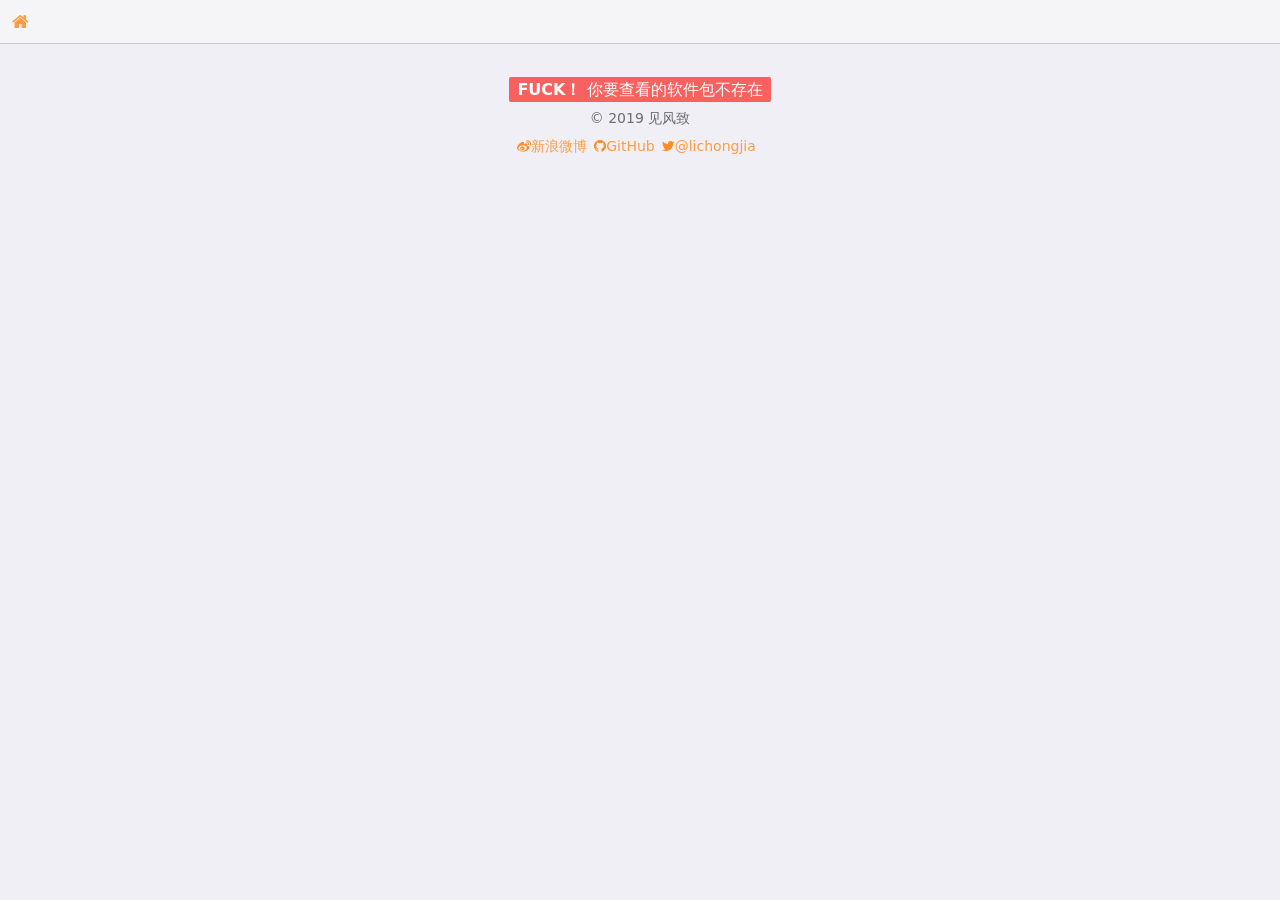
==== commit 2c12a920: "add warning messages" ====
--- a/depiction/index.html
+++ b/depiction/index.html
@@ -201,14 +201,63 @@
                 </div>
             </section>
         </div>
+        <!-- 错误提示 -->
+        <section id="packageError" style="display:none">
+            <span><strong>FUCK！</strong> 你要查看的软件包不存在</span>
+        </section>
+        <script type="text/javascript">
+        function setAnchorTargets() {
+            // if on Cydia, set link targets to _blank
+            if (navigator.userAgent.search(/Cydia/) != -1) {
+                $("a").each(function() {
+                    $(this).attr("target", "_blank");
+                });
+            }
+        }
+
+        var repoContents = {
+            "#repoFooterLinks": {
+                "type": "custom",
+                "source": "repo>footerlinks>link",
+                "render": function(element, source) {
+                    $.each(source, function(index, data) {
+                        var a = $("<a>");
+                        a.attr("href", $(data).find('url').text());
+                        if ($(data).find('iconclass')) {
+                            var i = $("<i>")
+                            i.attr("class", $(data).find('iconclass').text());
+                            console.log(i);
+                            $(a).append(i);
+                        }
+                        $(a).append($(data).find('name').text());
+                        $(element).append(a);
+                    }); //each
+                } //render
+            }
+        }
+        $(document).ready(function() {
+            $.ajax({
+                type: "GET",
+                dataType: "xml",
+                url: ("../repo.xml"),
+                cache: false,
+                success: function(xml) {
+                    data_loader_engine(repoContents, xml);
+                    setAnchorTargets();
+                },
+                error: function() {
+                    $("#contact").hide();
+                    setAnchorTargets();
+                }
+            }); //ajax
+
+
+        }); // ready
+        </script>
         <!-- 版权联系 -->
         <section id="contact" class="block">
             <p role="footer">&copy 2019 见风致</p>
-            <p>
-                <a href="https://github.com/lichongjia"><i class="fa fa-github"></i>GitHub</a>
-                <a href="https://twitter.com/lichongjia"><i class="fa fa-twitter"></i>@lichongjia</a>
-                <a href="https://weibo.com/lichongjia"><i class="fa fa-weibo"></i>新浪微博</a>
-            </p>
+            <p id="repoFooterLinks"></p>
         </section>
     </main>
 </body>
--- a/css/my.css
+++ b/css/my.css
@@ -27,12 +27,8 @@
     color: #13CE66;
 }
 
-#unsupport {
+#least {
     color: #F76260;
-}
-
-#least {
-    color: #13CE66;
 }
 
 #untest {
@@ -43,8 +39,19 @@
     color: #10AEFF;
 }
 
+#packageError {
+    text-align: center;
+}
+
+#packageError span {
+    padding: 0.2em 0.5em;
+    background: #F76260;
+    color: #fff;
+    border-radius: 2px;
+}
+
 .badge {
-    padding: 0px 0.2em;
+    padding: 0 0.2em;
     color: #fff;
     text-align: center;
     background-color: #777;
